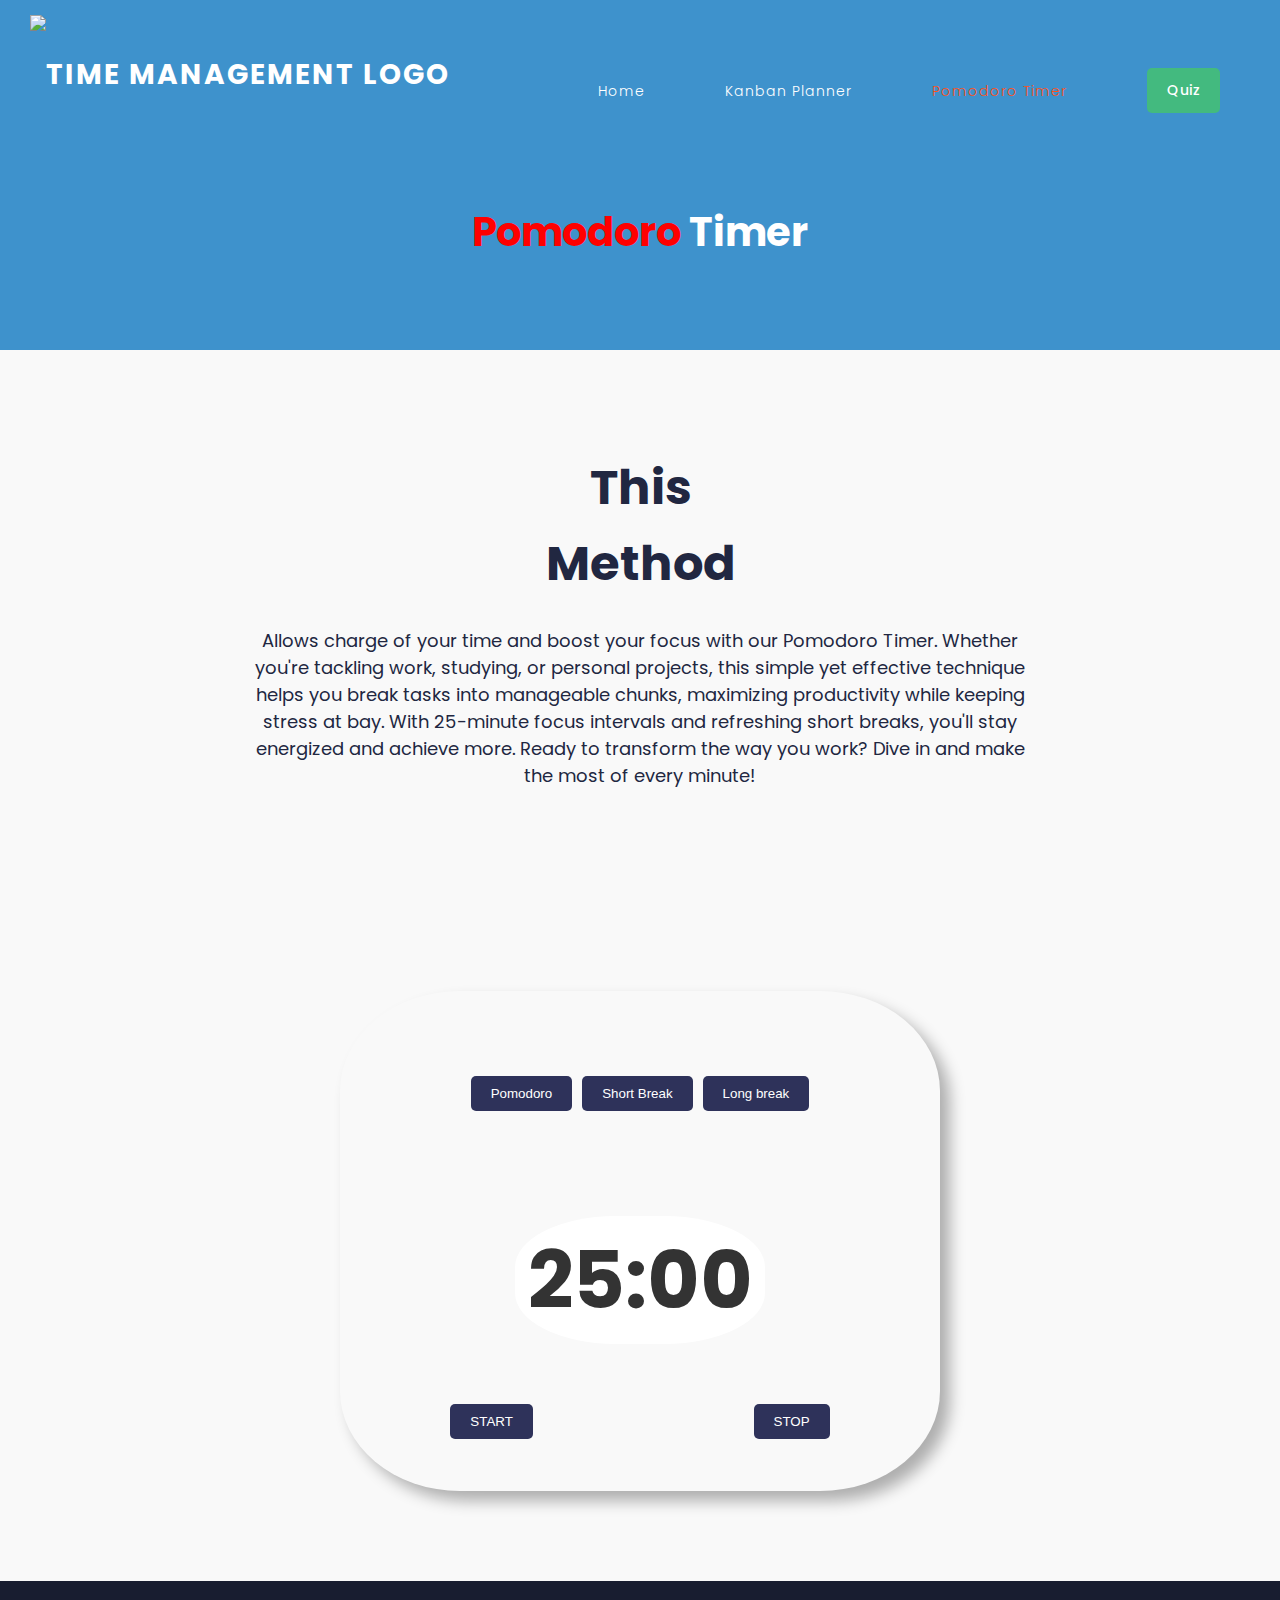
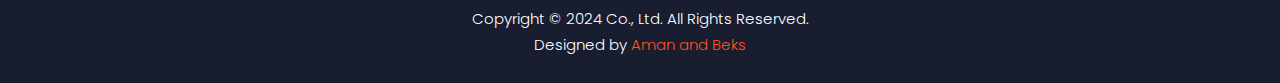
==== pomodoro.html @ 27638647 "final" ====
<!DOCTYPE html>
<html lang="en">

<head>

  <meta charset="utf-8">
  <meta name="viewport" content="width=device-width, initial-scale=1, shrink-to-fit=no">
  <meta name="description" content="">
  <meta name="author" content="">
  <link href="https://fonts.googleapis.com/css2?family=Poppins:wght@100;200;300;400;500;600;700;800;900&display=swap"
    rel="stylesheet">
  <link type="image/png" sizes="100x100" rel="icon"
    href="https://img.icons8.com/external-xnimrodx-blue-xnimrodx/100/external-time-management-time-management-xnimrodx-blue-xnimrodx-3.png">

  <title>Time Management</title>


  <link rel="stylesheet" href="assets/css/ourcss.css">
  <link rel="stylesheet" href="assets/css/fontawesome.css">
  <link rel="stylesheet" href="assets/css/template.css">
  <link rel="stylesheet" href="assets/css/owl.css">
  <link rel="stylesheet" href="assets/css/animate.css">
  <link rel="stylesheet" href="https://unpkg.com/swiper@7/swiper-bundle.min.css">
  <link type="image/png" sizes="100x100" rel="icon"
    href="https://img.icons8.com/external-xnimrodx-blue-xnimrodx/100/external-time-management-time-management-xnimrodx-blue-xnimrodx-3.png">


  <style>
    *,
    *::before,
    *::after {
      margin: 0;
      padding: 0;
      box-sizing: border-box;
    }

    body {
      font-family: 'Poppins', sans-serif;
      line-height: 1.6;
      color: #333;
      background-color: #f9f9f9;
      font-size: 16px;
      margin: 0;
    }

    .header-area {
      background-color: transparent;
      box-shadow: none;
      transition: background- color 0.3s ease, box-shadow 0.3s ease;
      position: absolute;
      width: 100%;
      top: 0;
      left: 0;
      padding: 15px 30px;
      z-index: 1000;
    }

    .header-area.scrolled {
      background-color: #001f3d;
      box-shadow: 0 4px 8px rgba(0, 0, 0, 0.2);

    }

    .header-area.fixed {
      position: fixed;
      top: 0;
      left: 0;
      width: 100%;
      padding: 10px 30px;
      background-color: #001f3d;
      box-shadow: 0 4px 8px rgba(0, 0, 0, 0.2);
    }

    .main-nav {
      display: flex;
      justify-content: space-between;
      align-items: center;
      transition: all 0.3s ease;
    }

    .main-nav .logo img {
      width: 100px;
      transition: width 0.3s ease;
    }

    .header-area.scrolled .main-nav .logo img,
    .header-area.fixed .main-nav .logo img {
      width: 55px;
    }

    .main-nav .nav {
      display: flex;
      align-items: center;
      list-style: none;
      margin-top: 0px !important;
      margin-bottom: 20px !important;
      padding-left: 0;
    }

    .main-nav .nav li {
      margin-right: 30px;
      display: flex;
      align-items: center;
    }

    .main-nav .nav a {

      text-decoration: none;
      color: #fff;
      font-weight: 500;
      transition: color 0.3s ease;
    }

    .main-nav .nav a:hover {
      color: #3e92cc;
    }

    .menu-trigger {
      display: none;
      cursor: pointer;
    }

    .menu-trigger span {
      font-size: 18px;
      color: #fff;
    }

    .nav.active {
      display: block;
      position: absolute;
      top: 60px;
      right: 0;
      width: 100%;
      background-color: #fff;
      border-top: 1px solid #ddd;
      padding: 15px;
      z-index: 1000;
    }

    .nav.active li {
      margin-bottom: 15px;
    }

    @media (max-width: 768px) {
      .main-nav .nav {
        padding-top: 20px;
        display: block;
        flex-direction: column;
      }

      .menu-trigger {
        display: block;
      }

      .main-nav .nav a {
        padding: 10px 0;
        display: block;
        width: 100%;
        height: 100%;
        box-sizing: border-box;
      }

      .logo {
        position: fixed;
        top: 20px;
        left: 20px;
        z-index: 1001;
      }

      .nav.active {
        display: flex;
        position: fixed;
        top: 60px;
        right: 0;
        width: 250px;
        height: 100%;
        background-color: #333;
        z-index: 999;
      }

      .nav.active li {
        margin-bottom: 15px;
      }
    }

    .page-heading {
      background-color: #3e92cc;
      color: #fff;
      text-align: center;
      padding: 200px 0 50px;
    }

    .page-heading .header-text h2 {
      font-size: 40px;
      margin-bottom: 10px;
    }

    .page-heading .div-dec {
      width: 60px;
      height: 5px;
      background-color: #fff;
      margin: 10px auto 0;
    }


    *::-webkit-scrollbar {
      display: none;
    }

    .board {
      width: 100%;
      height: 100vh;
      overflow: scroll;

      background-image: url(https://images.unsplash.com/photo-1519681393784-d120267933ba?ixlib=rb-4.0.3&ixid=MnwxMjA3fDB8MHxwaG90by1wYWdlfHx8fGVufDB8fHx8&auto=format&fit=crop&w=1470&q=80);
      background-position: center;
      background-size: cover;
    }

    /* ---- FORM ---- */
    #todo-form {
      padding: 32px 32px 0;
    }

    #todo-form input {
      padding: 12px;
      margin-right: 12px;
      width: 225px;

      border-radius: 4px;
      border: none;

      box-shadow: 0px 5px 15px rgba(0, 0, 0, 0.25);
      background: white;

      font-size: 14px;
      outline: none;
    }

    #todo-form button {
      padding: 12px 32px;

      border-radius: 4px;
      border: none;

      box-shadow: 0px 5px 15px rgba(0, 0, 0, 0.25);
      background: #ffffff;
      color: black;

      font-weight: bold;
      font-size: 14px;
      cursor: pointer;
    }

    /* ---- BOARD ---- */
    .lanes {
      display: flex;
      align-items: flex-start;
      justify-content: start;
      gap: 16px;

      padding: 24px 32px;

      overflow: scroll;
      height: 100%;
    }

    .heading {
      font-size: 22px;
      font-weight: bold;
      margin-bottom: 8px;
    }

    .swim-lane {
      display: flex;
      flex-direction: column;
      gap: 12px;

      background: #f4f4f4;
      box-shadow: 0px 5px 15px rgba(0, 0, 0, 0.25);

      padding: 12px;
      border-radius: 4px;
      width: 225px;
      min-height: 120px;

      flex-shrink: 0;
    }

    .task {
      background: white;
      color: black;
      box-shadow: 0px 5px 15px rgba(0, 0, 0, 0.15);

      padding: 12px;
      border-radius: 4px;

      font-size: 16px;
      cursor: move;
    }

    .is-dragging {
      scale: 1.05;
      box-shadow: 0px 5px 15px rgba(0, 0, 0, 0.25);
      background: rgb(50, 50, 50);
      color: white;
    }


    .container1 {
      text-align: center;
      width: 100%;
      padding: 10px 0;
    }

    .timer {
      display: inline-block;
      padding: 10px;
      width: 600px;
      box-sizing: border-box;
    }

    h1 {
      font-size: 2em;
      width: 8ch;
      margin: 20px auto;
    }

    .button-container {
      margin-top: 20px;
      display: flex;
      justify-content: center;
    }

    .button {
      background-color: #2e325a;
      color: #fff;
      border: none;
      border-radius: 5px;
      padding: 10px 20px;
      margin: 5px;
      cursor: pointer;
    }

    .button:hover {
      background-color: #f87070;
    }

    .hidden {
      display: block;
    }

    .timer-display {
      font-size: 5em;
      margin-top: 20px;
      font-weight: bold;
    }

    #buttons {
      margin-top: 20px;
    }

    #start,
    #stop {
      background-color: #2e325a;
      color: #fff;
      border: none;
      border-radius: 5px;
      padding: 10px 20px;
      margin: 10px;
      cursor: pointer;
    }

    #stop:hover {
      background-color: tomato;
    }

    #start:hover {
      background-color: #219a52;
    }

    #timer-message {
      color: white;
      background-color: tomato;
      display: none;
      padding: .5em;
      font-size: 1em;
      text-align: center;
      border-radius: 1em;
    }

    .pomodoro{
      background-image: url(https://wallpapers.com/images/hd/1920x1080-aesthetic-glrfk0ntspz3tvxg.jpg);
      padding: 80px 0;
      margin:0 ;
    }

    .timer{
      background-image: url('https://i.pinimg.com/736x/2e/51/65/2e5165cb6bd987a49aae51f76fa85bce.jpg');
      background-position: -70px -25px;
      font-size: 20px;      
      height: 500px;
      padding: 0;
      border-radius: 20%;
      box-shadow: 10px 10px 15px rgba(0, 0, 0, 0.3);  
      margin: 0;
    }
    .button-container{
      margin-top: 80px;
    }

    #pomodoro-timer, #short-timer, #long-timer{
      margin-top: 100px;
      background-color: white;
      width: 250px;
      font-size: 80px;
      border-radius: 40%;
      margin-inline: 175px;

    }

    #buttons{
      margin-top: 50px;
      display: flex;
      justify-content: space-around;
      
    }

    .hero-section {
  background-color:;
  color: #e31212;
  padding: 80px 20px;
  text-align: center;
}

.hero-content {
  max-width: 800px;
  margin: 0 auto;
}



.hero-title {
  font-size: 48px;
  font-weight: bold;
  margin-bottom: 24px;
}

.hero-description {
  font-size: 18px;
  line-height: 1.5;
  margin-bottom: 32px;
}

  </style>
</head>

<body>


  <!-- ***** Header Area Start ***** -->
  <header class="header-area header-sticky">
    <div class="container">
      <div class="row">
        <div class="col-12">
          <nav class="main-nav">

            <a href="index.html" class="logo">
              <img src="assets/images/icons8-time-management-100.png" alt="time management logo">

            </a>
          
            <ul class="nav">
              <li><a href="index.html">Home</a></li>
              <li><a href="kanban.html">Kanban Planner</a></li>
              <li><a href="pomodoro.html" class="active">Pomodoro Timer</a></li>
              <li><a href="quiz.html">Quiz</a></li>
            </ul>
            <a class='menu-trigger'>
              <span>Menu</span>
            </a>
            
          </nav>
        </div>
      </div>
    </div>
  </header>

  <div class="page-heading">
    <div class="container">
      <div class="row">
        <div class="col-lg-12">
          <div class="header-text">
            <h2><span style="color: red">Pomodoro</span> Timer</h2>
            <br>
            <p style="font-size: 300px; color: white"><i class="fa-regular fa-clock"></i></p>
          </div>
        </div>
      </div>
    </div>
  </div>
  
    <div class="hero-section">
    <div class="hero-content">
      <div class="logo-container">  
      </div>
      <h1 class="hero-title">This Method</h1>
      <p class="hero-description">Allows charge of your time and boost your focus with our Pomodoro Timer. Whether you're tackling work, studying, or personal projects, this simple yet effective technique helps you break tasks into manageable chunks, maximizing productivity while keeping stress at bay.

        With 25-minute focus intervals and refreshing short breaks, you'll stay energized and achieve more. Ready to transform the way you work? Dive in and make the most of every minute!</p>
    </div>
  </div>


  <section class="pomodoro">
    <div id="timer-message">Please select a timer before starting.</div>

    <div class="container1" >
      <div class="timer">
        <div class="button-container">
          <button class="button" id="pomodoro-session">Pomodoro</button>
          <button class="button" id="short-break">Short Break</button>
          <button class="button" id="long-break">Long break</button>
        </div>
        

        <div id="pomodoro-timer" class="timer-display" data-duration="25.00">
          25:00
        </div>

        <div id="short-timer" class="timer-display" data-duration="5.00">
          5:00
        </div>

        <div id="long-timer" class="timer-display" data-duration="10.00">
          10:00
        </div>

        <div id="buttons">
          <button id="start">START</button>
          <button id="stop">STOP</button>
        </div>
      </div>
    </div>
  </section>

  <footer>
    <div class="container">
      <div class="row">
        <div class="col-lg-12">
          <p>Copyright © 2024 Co., Ltd. All Rights Reserved.

            <br>Designed by <a title="CSS Templates" rel="sponsored" href=""
              target="_blank">Aman and Beks</a>
          </p>
        </div>
      </div>
    </div>
  </footer>

  <script src="vendor/jquery/jquery.min.js"></script>

  <script src="test/js/isotope.min.js"></script>
  <script src="test/js/owl-carousel.js"></script>

  <script src="test/js/tabs.js"></script>
  <script src="test/js/swiper.js"></script>
  <script src="test/js/custom.js"></script>
  <script>

    window.onscroll = function () {
      const navbar = document.querySelector('.header-area');
      const logo = document.querySelector('.main-nav .logo img');

      if (window.scrollY > 50) {  
        navbar.classList.add('scrolled');

      } else {
        navbar.classList.remove('scrolled');
      }
    };

    var interleaveOffset = 0.5;

    var swiperOptions = {
      loop: true,
      speed: 1000,
      grabCursor: true,
      watchSlidesProgress: true,
      mousewheelControl: true,
      keyboardControl: true,
      navigation: {
        nextEl: ".swiper-button-next",
        prevEl: ".swiper-button-prev"
      },
      on: {
        progress: function () {
          var swiper = this;
          for (var i = 0; i < swiper.slides.length; i++) {
            var slideProgress = swiper.slides[i].progress;
            var innerOffset = swiper.width * interleaveOffset;
            var innerTranslate = slideProgress * innerOffset;
            swiper.slides[i].querySelector(".slide-inner").style.transform =
              "translate3d(" + innerTranslate + "px, 0, 0)";
          }
        },
        touchStart: function () {
          var swiper = this;
          for (var i = 0; i < swiper.slides.length; i++) {
            swiper.slides[i].style.transition = "";
          }
        },
        setTransition: function (speed) {
          var swiper = this;
          for (var i = 0; i < swiper.slides.length; i++) {
            swiper.slides[i].style.transition = speed + "ms";
            swiper.slides[i].querySelector(".slide-inner").style.transition =
              speed + "ms";
          }
        }
      }
    };

    var swiper = new Swiper(".swiper-container", swiperOptions);


    let pomodoro = document.getElementById("pomodoro-timer");
    let short = document.getElementById("short-timer");
    let long = document.getElementById("long-timer");
    let currentTimer = null;

    function showDefaultTimer() {
      pomodoro.style.display = "block";
      short.style.display = "none";
      long.style.display = "none";
    }

    showDefaultTimer();

    function hideAll() {
      let timers = document.querySelectorAll(".timer-display");
      timers.forEach((timer) => (timer.style.display = "none"));
    }

    document
      .getElementById("pomodoro-session")
      .addEventListener("click", function () {
        hideAll();

        pomodoro.style.display = "block";
        currentTimer = pomodoro;
      });
    document
      .getElementById("short-break")
      .addEventListener("click", function () {
        hideAll();

        short.style.display = "block";
        currentTimer = short;
      });
    document
      .getElementById("long-break")
      .addEventListener("click", function () {
        hideAll();

        long.style.display = "block";
        currentTimer = long;
      });

    let myInterval = null;


    function startTimer(timerdisplay) {
      if (myInterval) {
        clearInterval(myInterval);
      }

      timerDuration = timerdisplay
        .getAttribute("data-duration")
        .split(":")[0];
      console.log(timerDuration);

      let durationinmiliseconds = timerDuration * 60 * 1000;
      let endTimestamp = Date.now() + durationinmiliseconds;

      myInterval = setInterval(function () {
        const timeRemaining = new Date(endTimestamp - Date.now());

        if (timeRemaining <= 0) {
          clearInterval(myInterval);
          timerdisplay.textContent = "00:00";
          const alarm = new Audio(
            "https://www.freespecialeffects.co.uk/soundfx/scifi/electronic.wav"
          );
          alarm.play();
        } else {
          const minutes = Math.floor(timeRemaining / 60000);
          const seconds = ((timeRemaining % 60000) / 1000).toFixed(0);
          const formattedTime = `${minutes}:${seconds
            .toString()
            .padStart(2, "0")}`;
          console.log(formattedTime);
          timerdisplay.textContent = formattedTime;
        }
      }, 1000);
    }

    document.getElementById("start").addEventListener("click", function () {
      if (currentTimer) {
        startTimer(currentTimer);
        document.getElementById("timer-message").style.display = "none";
      } else {
        document.getElementById("timer-message").style.display = "block";
      }
    });

    document.getElementById("stop").addEventListener("click", function () {
      if (currentTimer) {
        clearInterval(myInterval);
      }
    });
  </script>

</body>

</html>
---- assets/css/template.css ----
@import url("https://fonts.googleapis.com/css?family=Open+Sans:100,200,300,400,500,600,700,800,900");

html, body, div, span, applet, object, iframe, h1, h2, h3, h4, h5, h6, p, blockquote, div
pre, a, abbr, acronym, address, big, cite, code, del, dfn, em, font, img, ins, kbd, q,
s, samp, small, strike, strong, sub, sup, tt, var, b, u, i, center, dl, dt, dd, ol, ul, li,
figure, header, nav, section, article, aside, footer, figcaption {
  margin: 0;
  padding: 0;
  border: 0;
  outline: 0;
}

.clearfix:after {
  content: ".";
  display: block;
  clear: both;
  visibility: hidden;
  line-height: 0;
  height: 0;
}

.clearfix {
  display: inline-block;
}

html[xmlns] .clearfix {
  display: block;
}

* html .clearfix {
  height: 1%;
}

ul, li {
  padding: 0;
  margin: 0;
  list-style: none;
}

header, nav, section, article, aside, footer, hgroup {
  display: block;
}

* {
  box-sizing: border-box;
}

html, body {
  font-family: 'Poppins', sans-serif;
  font-weight: 400;
  background-color: #fff;
  font-size: 16px;
  -ms-text-size-adjust: 100%;
  -webkit-font-smoothing: antialiased;
  -moz-osx-font-smoothing: grayscale;
}

a {
  text-decoration: none !important;
}

h1, h2, h3, h4, h5, h6 {
  margin-top: 0px;
  margin-bottom: 0px;
  color: #212741;
}

ul {
  margin-bottom: 0px;
}

p {
  font-size: 15px;
  line-height: 26px;
  color: #212741;
}

img {
  width: 100%;
  overflow: hidden;
}

html,
body {
  background: #fff;
  font-family: 'Poppins', sans-serif;
}

::selection {
  background: #ff511a;
  color: #fff;
}

::-moz-selection {
  background: #ff511a;
  color: #fff;
}

@media (max-width: 991px) {
  html, body {
    overflow-x: hidden;
  }
  .mobile-top-fix {
    margin-top: 30px;
    margin-bottom: 0px;
  }
  .mobile-bottom-fix {
    margin-bottom: 30px;
  }
  .mobile-bottom-fix-big {
    margin-bottom: 60px;
  }
}

.green-button a {
  font-size: 14px;
  color: #fff;
  background-color: #43ba7f;
  padding: 12px 30px;
  display: inline-block;
  border-radius: 5px;
  font-weight: 500;
  text-transform: capitalize;
  letter-spacing: 0.5px;
  transition: all .3s;
}

.green-button a:hover {
  opacity: 0.9;
}

.orange-button a {
  font-size: 14px;
  color: #fff;
  background-color: #ff511a;
  padding: 12px 30px;
  display: inline-block;
  border-radius: 5px;
  font-weight: 500;
  text-transform: capitalize;
  letter-spacing: 0.5px;
  transition: all .3s;
}

.orange-button a:hover {
  opacity: 0.9;
}

section {
  margin-top: 120px;
}

.section-heading {
  position: relative;
  z-index: 2;
  margin-top: 0px;
  text-align: center;
  margin-bottom: 70px;
}

.section-heading h6 {
  font-size: 16px;
  text-transform: uppercase;
  color: #ff511a;
  font-weight: 700;
}

.section-heading h4 {
  margin-top: 10px;
  line-height: 40px;
  font-size: 36px;
  font-weight: 700;
  text-transform: capitalize;
  color: #212741;
}

.section-heading p {
  margin-top: 30px;
}


.background-header {
  background-color: #212741;
  height: 80px!important;
  position: fixed!important;
  top: 0!important;
  left: 0;
  right: 0;
  box-shadow: 0px 0px 10px rgba(0,0,0,0.15)!important;
}

.header-area {
  background-image: url(../images/header-bg.png);
  background-size: contain;
  background-repeat: no-repeat;
  background-position: center;
  position: absolute;
  height: 110px;
  top: 0;
  left: 0;
  right: 0;
  z-index: 100;
  -webkit-transition: all .5s ease 0s;
  -moz-transition: all .5s ease 0s;
  -o-transition: all .5s ease 0s;
  transition: all .5s ease 0s;
}

.header-area .main-nav {
  min-height: 80px;
  background: transparent;
}

.header-area .main-nav .logo {
  line-height: 120px;
  color: #fff;
  font-size: 28px;
  font-weight: 700;
  text-transform: uppercase;
  letter-spacing: 2px;
  float: left;
  -webkit-transition: all 0.3s ease 0s;
  -moz-transition: all 0.3s ease 0s;
  -o-transition: all 0.3s ease 0s;
  transition: all 0.3s ease 0s;
}

.background-header .main-nav .logo {
  line-height: 70px;
  width: 70px;
}

.background-header .nav {
  margin-top: 18px !important;
}

.header-area .main-nav .nav {
  float: right;
  margin-top: 40px;
  margin-right: 0px;
  background-color: transparent;
  -webkit-transition: all 0.3s ease 0s;
  -moz-transition: all 0.3s ease 0s;
  -o-transition: all 0.3s ease 0s;
  transition: all 0.3s ease 0s;
  position: relative;
  z-index: 999;
}

.header-area .main-nav .nav li {
  padding-left: 25px;
  padding-right: 25px;
}

.header-area .main-nav .nav li:last-child {
  padding-right: 0px;
}

.header-area .main-nav .nav li a {
  display: block;
  font-weight: 300;
  font-size: 14px;
  text-transform: capitalize;
  color: #fff;
  -webkit-transition: all 0.3s ease 0s;
  -moz-transition: all 0.3s ease 0s;
  -o-transition: all 0.3s ease 0s;
  transition: all 0.3s ease 0s;
  height: 40px;
  line-height: 40px;
  border: transparent;
  letter-spacing: 1px;
}

.header-area .main-nav .nav li:last-child a {
  font-size: 14px;
  color: #fff;
  background-color: #43ba7f;
  padding: 10px 20px !important;
  display: inline-block;
  border-radius: 5px;
  font-weight: 500;
  text-transform: capitalize;
  height: auto;
  line-height: 25px;
  letter-spacing: 0.5px;
  transition: all .3s;
}

.header-area .main-nav .nav li:last-child a:hover {
  color: #fff;
}

.header-area .main-nav .nav li.has-sub ul.sub-menu li:last-child a,
.background-header .main-nav .nav li.has-sub ul.sub-menu li:last-child a {
  margin-left: 0px;
  padding-left: 0px;
  padding-right: 0px;
  border-radius: 0px;
  padding-top: 0px !important;
  height: 40px;
}


.header-area .main-nav .nav li.has-sub ul.sub-menu li:last-child a:hover,
.background-header .main-nav .nav li.has-sub ul.sub-menu li:last-child a:hover {
  padding-left: 25px !important;
}

.header-area .main-nav .nav li:hover a,
.header-area .main-nav .nav li a.active {
  color: #ff511a;
}

.background-header .main-nav .nav li:hover a,
.background-header .main-nav .nav li a.active {
  color: #ff511a;
  opacity: 1;
}

.header-area .main-nav .nav li.has-sub {
  position: relative;
  padding-right: 15px;
}

.header-area .main-nav .nav li.has-sub:after {
  font-family: FontAwesome;
  content: "\f107";
  font-size: 12px;
  color: #fff;
  position: absolute;
  right: 2px;
  top: 12px;
}

.header-area .main-nav .nav li.has-sub ul.sub-menu {
  position: absolute;
  width: 140px;
  background-color: #fff;
  box-shadow: 0 2px 28px 0 rgba(0, 0, 0, 0.06);
  overflow: hidden;
  top: 40px;
  border-radius: 5px;
  opacity: 0;
  transition: all .3s;
  transform: translateY(+2em);
  visibility: hidden;
  z-index: -1;
}

.header-area .main-nav .nav li.has-sub ul.sub-menu li {
  margin-left: 0px;
  padding-left: 0px;
  padding-right: 0px;
}

.header-area .main-nav .nav li.has-sub ul.sub-menu li a {
  opacity: 1;
  display: block;
  background: #f7f7f7;
  color: #2a2a2a!important;
  padding-left: 20px;
  height: 40px;
  line-height: 40px;
  -webkit-transition: all 0.3s ease 0s;
  -moz-transition: all 0.3s ease 0s;
  -o-transition: all 0.3s ease 0s;
  transition: all 0.3s ease 0s;
  position: relative;
  font-size: 12px;
  font-weight: 400;
  border-bottom: 1px solid #eee;
}

.header-area .main-nav .nav li.has-sub ul li a:hover {
  background: #fff;
  color: #ff511a!important;
  padding-left: 25px;
}

.header-area .main-nav .nav li.has-sub ul li a:hover:before {
  width: 3px;
}

.header-area .main-nav .nav li.has-sub:hover ul.sub-menu {
  visibility: visible;
  opacity: 1;
  z-index: 1;
  transform: translateY(0%);
  transition-delay: 0s, 0s, 0.3s;
}

.header-area .main-nav .menu-trigger {
  cursor: pointer;
  display: block;
  position: absolute;
  top: 33px;
  width: 32px;
  height: 40px;
  text-indent: -9999em;
  z-index: 99;
  right: 40px;
  display: none;
}

.background-header .main-nav .menu-trigger {
  top: 23px;
}

.header-area .main-nav .menu-trigger span,
.header-area .main-nav .menu-trigger span:before,
.header-area .main-nav .menu-trigger span:after {
  -moz-transition: all 0.4s;
  -o-transition: all 0.4s;
  -webkit-transition: all 0.4s;
  transition: all 0.4s;
  background-color: #fff;
  display: block;
  position: absolute;
  width: 30px;
  height: 2px;
  left: 0;
}

.background-header .main-nav .menu-trigger span,
.background-header .main-nav .menu-trigger span:before,
.background-header .main-nav .menu-trigger span:after {
  background-color: #fff;
}

.header-area .main-nav .menu-trigger span:before,
.header-area .main-nav .menu-trigger span:after {
  -moz-transition: all 0.4s;
  -o-transition: all 0.4s;
  -webkit-transition: all 0.4s;
  transition: all 0.4s;
  background-color: #fff;
  display: block;
  position: absolute;
  width: 30px;
  height: 2px;
  left: 0;
  width: 75%;
}

.background-header .main-nav .menu-trigger span:before,
.background-header .main-nav .menu-trigger span:after {
  background-color: #fff;
}

.header-area .main-nav .menu-trigger span:before,
.header-area .main-nav .menu-trigger span:after {
  content: "";
}

.header-area .main-nav .menu-trigger span {
  top: 16px;
}

.header-area .main-nav .menu-trigger span:before {
  -moz-transform-origin: 33% 100%;
  -ms-transform-origin: 33% 100%;
  -webkit-transform-origin: 33% 100%;
  transform-origin: 33% 100%;
  top: -10px;
  z-index: 10;
}

.header-area .main-nav .menu-trigger span:after {
  -moz-transform-origin: 33% 0;
  -ms-transform-origin: 33% 0;
  -webkit-transform-origin: 33% 0;
  transform-origin: 33% 0;
  top: 10px;
}

.header-area .main-nav .menu-trigger.active span,
.header-area .main-nav .menu-trigger.active span:before,
.header-area .main-nav .menu-trigger.active span:after {
  background-color: transparent;
  width: 100%;
}

.header-area .main-nav .menu-trigger.active span:before {
  -moz-transform: translateY(6px) translateX(1px) rotate(45deg);
  -ms-transform: translateY(6px) translateX(1px) rotate(45deg);
  -webkit-transform: translateY(6px) translateX(1px) rotate(45deg);
  transform: translateY(6px) translateX(1px) rotate(45deg);
  background-color: #fff;
}

.background-header .main-nav .menu-trigger.active span:before {
  background-color: #fff;
}

.header-area .main-nav .menu-trigger.active span:after {
  -moz-transform: translateY(-6px) translateX(1px) rotate(-45deg);
  -ms-transform: translateY(-6px) translateX(1px) rotate(-45deg);
  -webkit-transform: translateY(-6px) translateX(1px) rotate(-45deg);
  transform: translateY(-6px) translateX(1px) rotate(-45deg);
  background-color: #fff;
}

.background-header .main-nav .menu-trigger.active span:after {
  background-color: #fff;
}

.header-area.header-sticky {
  min-height: 80px;
}

.header-area .nav {
  margin-top: 30px;
}

.header-area.header-sticky .nav li a.active {
  color: #ff511a;
}

@media (max-width: 1200px) {
  .header-area .main-nav .nav li {
    padding-left: 10px;
    padding-right: 10px;
  }
  .header-area .main-nav:before {
    display: none;
  }
}

@media (max-width: 767px) {
  .header-area .main-nav .logo {
    color: #1e1e1e;
  }
  .header-area.header-sticky .nav li a:hover,
  .header-area.header-sticky .nav li a.active {
    color: #ff511a!important;
    opacity: 1;
  }
  .header-area.header-sticky .nav li.search-icon a {
    width: 100%;
  }
  .header-area {
    background-color: #f7f7f7;
    padding: 0px 15px;
    height: 100px;
    box-shadow: none;
    text-align: center;
  }
  .header-area .container {
    padding: 0px;
  }
  .header-area .logo {
    margin-left: 0px;
    line-height: 80px;
  }
  .header-area .menu-trigger {
    display: block !important;
  }
  .header-area .main-nav {
    overflow: hidden;
  }
  .header-area .main-nav .nav {
    float: none;
    width: 100%;
    display: none;
    -webkit-transition: all 0s ease 0s;
    -moz-transition: all 0s ease 0s;
    -o-transition: all 0s ease 0s;
    transition: all 0s ease 0s;
    margin-left: 0px;
  }
  .header-area .main-nav .nav li:first-child {
    border-top: 1px solid #eee;
  }
  .header-area.header-sticky .nav {
    margin-top: 100px !important;
  }
  .background-header.header-sticky .nav {
    margin-top: 80px !important;
  }
  .header-area .main-nav .nav li {
    width: 100%;
    background: #fff;
    border-bottom: 1px solid #eee;
    padding-left: 0px !important;
    padding-right: 0px !important;
  }
  .header-area .main-nav .nav li a {
    height: 50px !important;
    line-height: 50px !important;
    padding: 0px !important;
    border: none !important;
    background: #f7f7f7 !important;
    color: #191a20 !important;
  }
  .header-area .main-nav .nav li a:hover {
    background: #eee !important;
    color: #ff511a!important;
  }
  .header-area .main-nav .nav li.has-sub ul.sub-menu {
    position: relative;
    visibility: inherit;
    opacity: 1;
    z-index: 1;
    transform: translateY(0%);
    top: 0px;
    width: 100%;
    box-shadow: none;
    height: 0px;
    transition: all 0s;
  }
  .header-area .main-nav .nav li.submenu ul li a {
    font-size: 12px;
    font-weight: 400;
  }
  .header-area .main-nav .nav li.submenu ul li a:hover:before {
    width: 0px;
  }
  .header-area .main-nav .nav li.has-sub ul.sub-menu {
    height: auto;
  }
  .header-area .main-nav .nav li.has-sub:after {
    color: #3B566E;
    right: 30px;
    font-size: 14px;
    top: 15px;
  }
  .header-area .main-nav .nav li.submenu:hover ul, .header-area .main-nav .nav li.submenu:focus ul {
    height: 0px;
  }
}

@media (min-width: 767px) {
  .header-area .main-nav .nav {
    display: flex !important;
  }
}




.swiper-container {
  height: calc(100vh - 0px);
  margin: 0px;
  background-color: #212741;
}

.swiper-slide {
  overflow: hidden;
}

.slide-inner {
  position: absolute;
  width: 100%;
  height: 100%;
  left: 0;
  top: 0;
  background-size: cover;
  background-position: center;
}

.swiper-slide-active h2 {
  animation: fadeInLeft .8s;
  -webkit-animation-delay: 1s;
  animation-delay: .3s;
  opacity: 1;
}

.swiper-slide-active p {
  animation: fadeInRight .8s;
  -webkit-animation-delay: 1s;
  animation-delay: .3s;
  opacity: 1;
}

.swiper-slide-active .div-dec {
  animation: fadeIn .8s;
  -webkit-animation-delay: 1s;
  animation-delay: .3s;
  opacity: 1;
}

.swiper-slide-active .buttons .green-button,
.swiper-slide-active .buttons .orange-button {
  animation: fadeInUp .8s;
  -webkit-animation-delay: 1s;
  animation-delay: .3s;
  opacity: 1;
}

.slide-inner .header-text {
  position: absolute;
  width: 50%;
  top: 50%;
  transform: translateY(-50%);
}

.slide-inner .header-text h2 {
  position: relative;
  z-index: 2;
  font-size: 56px;
  color: #fff;
  font-weight: 700;
  opacity: 1;
  visibility: visible;
  line-height: 70px;
  margin-bottom: 40px;
}

.slide-inner .header-text .div-dec {
  width: 80px;
  height: 6px;
  border-radius: 3px;
  background-color: #fff;
  margin-bottom: 40px;
  opacity: 1;
  visibility: visible;
}

.slide-inner .header-text p {
  color: #fff;
  margin-right: 60px;
  margin-bottom: 50px;
  opacity: 1;
  visibility: visible;
}

.slide-inner .header-text h2 em {
  font-style: normal;
  color: #ff511a;
}

.slide-inner .header-text .buttons {
  display: inline;
  opacity: 1;
  visibility: visible;
}

.slide-inner .header-text .buttons .green-button {
  display: inline;
  float: left;
  margin-right: 20px;
}

.swiper-button-next, .swiper-button-prev {
  color: #fff !important;
}



section.services {
  margin-top: 90px;
}

.services .service-item {
  border-radius: 5px;
  padding: 40px;
  box-shadow: 0px 0px 15px rgba(0, 0, 0, 0.1);
  margin-top: 30px;
}

.services .service-item:hover i {
  margin-top: 15px;
}

.services .service-item h4 {
  font-size: 22px;
  font-weight: 600;
  margin-bottom: 20px;
}

.services .service-item i {
  transition: all .5s;
  float: left;
  font-size: 64px;
  color: #43ba7f;
  margin-bottom: 30px;
  margin-right: 30px;
}




section.simple-cta {
  background-image: url(../images/cta-bg.jpg);
  background-repeat: no-repeat;
  background-position: center center;
  background-size: cover;
  width: 100%;
  padding: 80px 0px;
}

section.simple-cta .left-image {
  margin-right: 45px;
}

section.simple-cta h4 {
  font-size: 36px;
  font-weight: 700;
  color: #fff;
  line-height: 50px;
}

section.simple-cta h4 em {
  font-style: normal;
  color: #43ba7f;
}

section.simple-cta h4 strong {
  color: #ff511a;
  font-weight: 700;
}

section.simple-cta p {
  color: #fff;
  margin-top: 30px;
  margin-bottom: 40px;
}

section.simple-cta .buttons {
  display: flex;
  justify-content: end;
}

section.simple-cta .buttons .orange-button {
  margin-left: 20px;
}

section.simple-cta .buttons .orange-button,
section.simple-cta .buttons .green-button {
  margin-top: 25px;
}



section.about-us {
  margin-top: 90px;
}

section.about-us .section-heading {
  padding-top: 30px;
}

section.about-us .naccs {
  position: relative;
}

section.about-us .naccs .menu div {
  padding: 15px 30px;
  display: inline-block;
  text-align: center;
  border-radius: 5px !important;
  margin-right: 30px;
  font-size: 18px;
  color: #212741;
  background-color: #fff;
  cursor: pointer;
  vertical-align: middle;
  font-weight: 600;
  transition: 1s all cubic-bezier(0.075, 0.82, 0.165, 1);
  box-shadow: 0px 0px 15px rgba(0, 0, 0, 0.1);
}

section.about-us .naccs .menu div.active {
  color: #ff511a;
}

section.about-us ul.nacc {
  margin-top: 50px !important;
  position: relative;
  min-height: 100%;
  list-style: none;
  margin: 0;
  padding: 0;
}

section.about-us ul.nacc li {
  background-color: #fff;
  overflow: hidden;
  opacity: 0;
  transform: translateX(50px);
  position: absolute;
  list-style: none;
  transition: 1s all cubic-bezier(0.075, 0.82, 0.165, 1);
}

section.about-us ul.nacc li .main-list,
section.about-us ul.nacc li .list-item {
  border-bottom: 1px solid #eee;
  margin-bottom: 25px;
  padding-bottom: 25px;
}

section.about-us ul.nacc li .last-item {
  margin-bottom: 0px;
}

section.about-us ul.nacc li span.title {
  font-size: 15px;
  color: #212741;
  font-weight: 600;
  display: inline-block;
  width: 24%;
}

section.about-us ul.nacc li span.item-title {
  color: #43ba7f !important;
  font-weight: 600 !important;
}

section.about-us ul.nacc li span.item {
  font-size: 15px;
  color: #212741;
  font-weight: 400;
  display: inline-block;
  width: 24%;
}

section.about-us ul.nacc li.active {
  position: relative;
  transition-delay: 0.3s;
  z-index: 2;
  opacity: 1;
  transform: translateX(0px);
}

section.about-us .right-content {
  margin-left: 60px;
}

section.about-us .right-content h4 {
  font-size: 22px;
  font-weight: 700;
  line-height: 40px;
  margin-bottom: 40px;
}

section.about-us .right-content p {
  margin-bottom: 50px;
}



section.testimonials {
  margin-top: 90px;
  margin-bottom: 90px;
}

section.testimonials .section-heading {
  padding-top: 30px;
}

.testimonials .item {
  border-radius: 15px;
  padding: 50px 320px 50px 50px;
  background-color: #fff;
  position: relative;
  overflow: hidden;
  margin: 15px;
  box-shadow: 0px 0px 15px rgba(0, 0, 0, 0.1);
  padding-top: 35px;
}

.testimonials .item i {
  width: 70px;
  height: 70px;
  background-color: #43ba7f;
  display: inline-block;
  text-align: center;
  line-height: 70px;
  color: #fff;
  font-size: 44px;
  border-radius: 5px;
  margin-bottom: 30px;
}

.testimonials .item p {
  font-size: 16px;
  font-style: italic;
}

.testimonials .item h4 {
  margin-top: 30px;
  font-size: 22px;
  font-weight: 600;
  position: relative;
}

.testimonials .item span {
  margin-top: 5px;
  display: block;
  font-size: 15px;
  font-weight: 600;
  color: #43ba7f;
}

.testimonials .item img {
  position: absolute;
  right: 0;
  top: 50%;
  transform: translateY(-50%);
  max-width: 300px;
  border-radius: 5px;
}

.testimonials .owl-dots {
  text-align: center;
  margin-top: 30px;
}

.testimonials .owl-dots .owl-dot {
  width: 10px;
  height: 10px;
  background-color: #ffa88c;
  border-radius: 50%;
  margin: 0px 4px;
}

.testimonials .owl-dots .active {
  background-color: #ff511a;
}



section.partners {
  background-color: #212741;
  padding: 80px 0px;
}

section.partners .item {
  margin: 0px 15px;
  cursor: pointer;
  transition: all .3s;
}

section.partners .item:hover {
  opacity: 0.75;
}



footer {
  background-color: #181d30;
  text-align: center;
  padding: 25px 0px;
}

footer p {
  color: #fff;
  font-weight: 300;
}

footer p a {
  color: #ff511a;
}




.page-heading {
  background-image: url(../images/heading-bg.jpg);
  background-position: center center;
  background-repeat: no-repeat;
  background-size: cover;
  padding: 215px 0px 120px 0px;
  text-align: center;
}

.page-heading h2 {
  font-size: 56px;
  color: #fff;
  font-weight: 700;
}

.page-heading .div-dec {
  width: 80px;
  height: 6px;
  border-radius: 3px;
  background-color: #fff;
  margin: 20px auto 0 auto;
}



section.top-section .left-image img {
  border-radius: 10px;
}

section.top-section .accordions {
  border-radius: 5px;
  padding: 50px 40px;
  background-color: #fff;
  margin-left: 30px;
  box-shadow: 0px 0px 15px rgba(0, 0, 0, 0.1);
}
.accordions .accordion {
  border-bottom: 1px solid #eee;
}
.accordions .last-accordion {
  border-bottom: none;
}
.accordion-head {
  padding: 35px 0px !important;  
  font-size: 22px;
  font-weight: 600;
  color: #212741;
  cursor: pointer;
  transition: color 200ms ease-in-out;
  
}
@media screen and (min-width: 768px) {
  .accordion-head {
    padding: 1rem;
    font-size: 1.2rem;
  }
}
.accordion-head .icon {
  float: right;
  transition: transform 200ms ease-in-out;
}
.accordion-head.is-open {
  color: #43ba7f;
  border-bottom: none;
}
.accordion-head.is-open .icon {
  transform: rotate(45deg);
}
.accordion-body {
  padding: 0px;
  overflow: hidden;
  height: 0;
  transition: height 300ms ease-in-out;
  border-bottom: 1px solid #fff;
}
.accordion-body > .content p {
  padding: 0px 0px 30px 0px;
  padding-top: 0;
}

section.what-we-do {
  margin-bottom: -30px;
}

.what-we-do .left-content {
  margin-right: 60px;
}

.what-we-do .left-content h4 {
  font-size: 22px;
  font-weight: 700;
  line-height: 40px;
  margin-bottom: 40px;
}

.what-we-do .left-content p {
  margin-bottom: 40px;
}

.what-we-do .right-items .item {
  border-radius: 5px;
  padding: 40px 30px;
  box-shadow: 0px 0px 15px rgba(0, 0, 0, 0.1);
  margin-bottom: 30px;
  position: relative;
}

.what-we-do .right-items .item em {
  position: absolute;
  font-style: normal;
  font-size: 44px;
  color: #43ba7f;
  font-weight: 600;
  right: 15px;
  top: 5px;
  transition: all .3s;
}

.what-we-do .right-items .item h4 {
  font-size: 22px;
  font-weight: 600;
  margin-bottom: 22px;
}

.what-we-do .right-items .item:hover em {
  top: 10px;
}




.main-services .service-item {
  margin-bottom: 60px;
  padding-bottom: 60px;
  border-bottom: 1px solid #ecf8f2;
}

.main-services .last-service {
  border-bottom: none;
  margin-bottom: 0px;
  padding-bottom: 0px;
}

.main-services  .left-image {
  margin-right: 15px;
}

.main-services  .left-image img {
  border-radius: 5px;
}

.main-services  .right-image {
  margin-left: 15px;
}

.main-services  .right-image img {
  border-radius: 5px;
}

.main-services .right-text-content {
  margin-left: 15px;
}

.main-services .left-text-content {
  margin-right: 15px;
}

.main-services .right-text-content i,
.main-services .left-text-content i {
  font-size: 64px;
  color: #43ba7f;
  background-color: #ecf8f2;
  width: 120px;
  height: 120px;
  text-align: center;
  display: inline-block;
  line-height: 120px;
  border-radius: 5px;
}

.main-services .right-text-content h4,
.main-services .left-text-content h4 {
  font-size: 36px;
  font-weight: 700;
  color: #212741;
  margin-top: 40px;
  margin-bottom: 30px;
}

section.service-details .naccs {
  position: relative;
}

section.service-details .naccs .menu {
  text-align: center;
}

section.service-details .naccs .menu div {
  padding: 15px 30px;
  display: inline-block;
  text-align: center;
  border-radius: 5px !important;
  margin-right: 30px;
  font-size: 18px;
  color: #212741;
  background-color: #fff;
  cursor: pointer;
  vertical-align: middle;
  font-weight: 600;
  transition: 1s all cubic-bezier(0.075, 0.82, 0.165, 1);
  box-shadow: 0px 0px 15px rgba(0, 0, 0, 0.1);
}

section.service-details .naccs .menu div.active {
  color: #ff511a;
}

section.service-details ul.nacc {
  margin-top: 50px !important;
  position: relative;
  min-height: 100%;
  list-style: none;
  margin: 0;
  padding: 0;
}

section.service-details ul.nacc li {
  background-color: #fff;
  overflow: hidden;
  opacity: 0;
  transform: translateX(50px);
  position: absolute;
  list-style: none;
  border-radius: 10px;
  box-shadow: 0px 0px 15px rgba(0, 0, 0, 0.1);
  transition: 1s all cubic-bezier(0.075, 0.82, 0.165, 1);
}

section.service-details ul.nacc li .left-image {
  position: absolute;
  margin-right: 50px;
  top: 50%;
  transform: translateY(-50%);
}

section.service-details ul.nacc li .left-image img {
  border-top-left-radius: 15px;
  border-bottom-left-radius: 15px;
}

section.service-details ul.nacc li .right-content {
  padding: 50px 50px 50px 0px;
  margin-left: 470px;
}

section.service-details ul.nacc li .right-content h4 {
  font-size: 24px;
  color: #212741;
  margin-bottom: 25px;
  font-weight: 700;
  line-height: 40px;
  margin-right: 120px;
}

section.service-details ul.nacc li .right-content ul {
  margin-top: 20px;
  margin-bottom: 20px;
}

section.service-details ul.nacc li .right-content span {
  display: block;
  font-size: 15px;
  font-weight: 500;
  color: #212741;
  font-style: italic;
  margin-bottom: 12px;
}

section.service-details ul.nacc li .right-content .last-span {
  margin-bottom: 0px;
}

section.service-details ul.nacc li .right-content p {
  margin-bottom: 30px;
}

section.service-details ul.nacc li.active {
  position: relative;
  transition-delay: 0.3s;
  z-index: 2;
  opacity: 1;
  transform: translateX(0px);
}




section.map .info-item {
  text-align: center;
  padding: 40px 30px;
  border-radius: 5px;
  background-color: #fff;
  box-shadow: 0px 0px 15px rgba(0, 0, 0, 0.1);
  margin-top: -60px;
  margin-left: 15px;
  margin-right: 15px;
  position: relative;
  z-index: 2;
  transition: all .5s;
}

section.map .info-item:hover {
  margin-top: -70px;
}

section.map .info-item i {
  font-size: 36px;
  color: #43ba7f;
  margin-bottom: 25px;
}

section.map .info-item h4 {
  font-size: 18px;
  color: #212741;
  font-weight: 600;
  margin-bottom: 12px;
}

section.map .info-item a {
  font-size: 15px;
  font-weight: 600;
  color: #43ba7f;
  transition: all 0.3s;
}

section.map .info-item a:hover {
  color: #ff511a;
}

#contact input {
  width: 100%;
  height: 50px;
  background-color: #f7f7f7;
  color: #212741;
  border-radius: 5px;
  border: none;
  padding: 0px 15px;
  font-size: 14px;
  outline: none;
  margin-bottom: 30px;
}

#contact textarea {
  width: 100%;
  height: 180px;
  max-height: 24px;
  min-height: 150px;
  background-color: #f7f7f7;
  color: #212741;
  border-radius: 5px;
  border: none;
  padding: 15px 15px;
  font-size: 14px;
  outline: none;
  margin-bottom: 30px;
}

#contact input::placeholder, 
#contact textarea::placeholder {
  color: #212741;
}
#contact button.orange-button {
  font-size: 14px;
  color: #fff;
  background-color: #ff511a;
  padding: 12px 30px;
  display: inline-block;
  border-radius: 5px;
  font-weight: 500;
  text-transform: capitalize;
  letter-spacing: 0.5px;
  border: none;
  transition: all .3s;
}

#contact button.orange-button:hover {
  background-color: #43ba7f;
}



body {
  overflow-x: hidden;
}

@media (max-width: 992px) {
  .header-area .main-nav .nav li:last-child {
    display: none;
  }
  .header-area .main-nav .nav li ul li:last-child {
    display: inline-block;
  }
  .header-area {
    background-color: #212741;
  }
  .slide-inner .header-text {
    width: 80%;
  }
  .simple-cta {
    text-align: center;
  }
  section.simple-cta .buttons {
    justify-content: center;
  }
  section.about-us .naccs .menu div,
  section.service-details .naccs .menu div {
    margin-right: 15px;
    font-size: 15px;
    padding: 15px 20px;
  }
  section.about-us .right-content {
    margin-left: 0px;
    margin-top: 60px;
  }
  section.calculator .left-image {
    display: none;
  }
  .testimonials .item img {
    max-width: 200px;
    right: 50px;
  }
  section.partners .item {
    margin:15px; 
  }
  section.top-section .accordions {
    margin-left: 0px;
    margin-top: 45px;
  }
  .what-we-do .left-content {
    margin-right: 0px;
    margin-bottom: 45px;
  }
  .main-services .left-image {
    margin-right: 0px;
    margin-bottom: 30px;
  }
  .main-services .right-text-content {
    margin-left: 0px;
  }
  .main-services .right-image {
    margin-left: 0px;
    margin-top: 30px;
  }
  section.service-details ul.nacc li .left-image {
    position: relative;
    margin-right: 0px;
    transform: translateY(0px);
  }
  section.service-details ul.nacc li .left-image img {
    border-radius: 15px;
  }
  section.service-details ul.nacc li .right-content {
    padding: 50px;
    margin-left: 0px;
  }
  section.service-details ul.nacc li .right-content h4 {
    margin-right: 0px;
  }
  section.service-details ul.nacc li.active {
    display: inline-block;
  }
  section.service-details ul.nacc li {
    display: none;
  }
  section.map .info-item {
    margin-top: 30px;
  }
}

@media (max-width: 767px) {
  .header-area .main-nav .logo {
    line-height: 100px;
  }
  .background-header .main-nav .logo {
    line-height: 80px;
  }
  .header-area .main-nav .nav li.has-sub ul.sub-menu {
    display: none;
  }
  .slide-inner .header-text p {
    display: none;
  }
  .slide-inner .header-text {
    text-align: center;
    width: 80%;
    margin-left: 10%;
    margin-right: 10%;
  }
  .slide-inner .header-text .div-dec {
    margin-left: auto;
    margin-right: auto;
  }
  .slide-inner .header-text .buttons {
    display: inline-flex;
  }
  .slide-inner .header-text .buttons .green-button {
    float: none;
  }
  .services .service-item i {
    margin-bottom: 35px;
  }
  section.about-us ul.nacc li span.item-title {
    font-size: 14px !important;
  }
  section.about-us ul.nacc li span.item {
    font-size: 13px;
  }
  .testimonials .item i {
    margin-bottom: 60px;
  }
  .testimonials .item img {
    max-width: 100px;
    right: 50px;
    top: 35px;
    transform: translateY(0);
  }
  .testimonials .item {
    padding: 50px;
  }
}
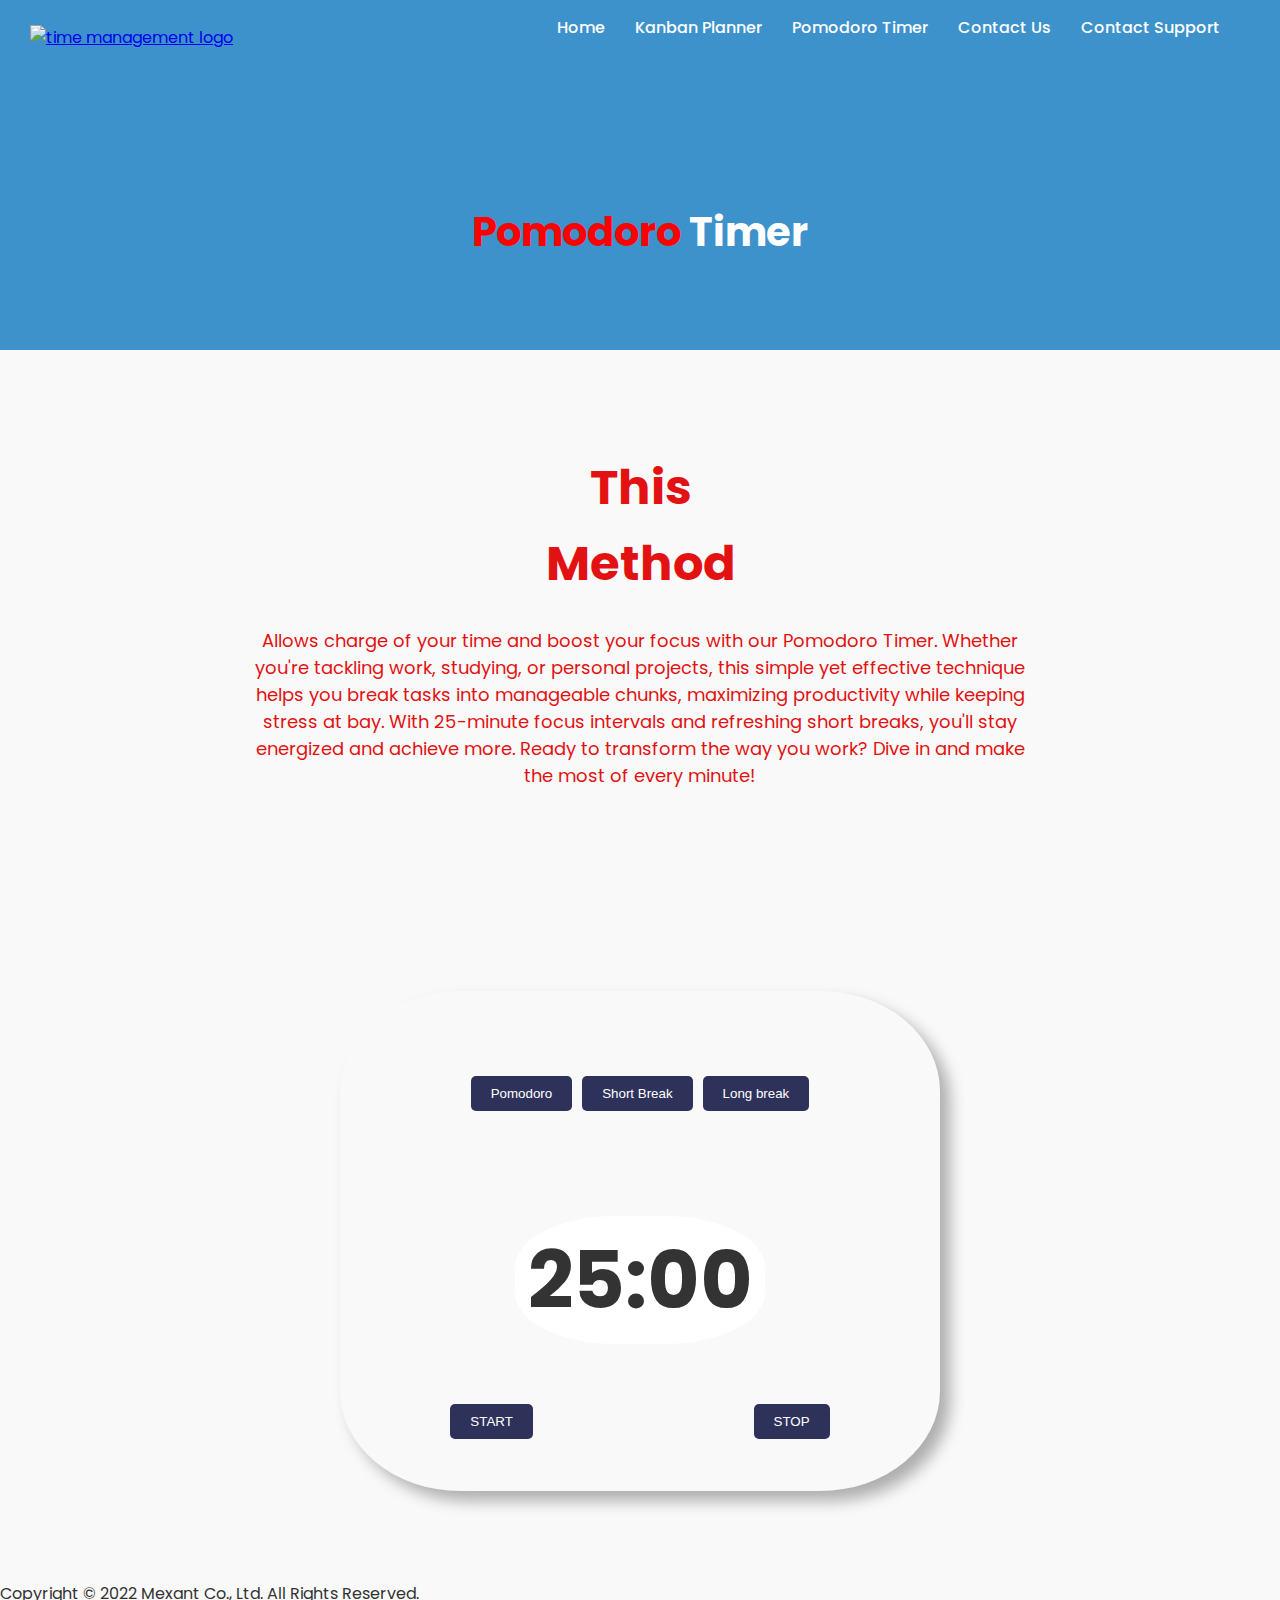
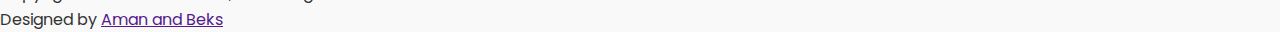
==== commit d4f748bb: "Merge branch 'master' of https://github.com/Amankeldi2311/TimeManagementWebsite" ====
--- a/pomodoro.html
+++ b/pomodoro.html
@@ -17,7 +17,7 @@
 
   <link rel="stylesheet" href="assets/css/ourcss.css">
   <link rel="stylesheet" href="assets/css/fontawesome.css">
-  <link rel="stylesheet" href="assets/css/template.css">
+  <link rel="stylesheet" href="assets/css/templatemo-574-mexant.css">
   <link rel="stylesheet" href="assets/css/owl.css">
   <link rel="stylesheet" href="assets/css/animate.css">
   <link rel="stylesheet" href="https://unpkg.com/swiper@7/swiper-bundle.min.css">
@@ -392,7 +392,6 @@
     .pomodoro{
       background-image: url(https://wallpapers.com/images/hd/1920x1080-aesthetic-glrfk0ntspz3tvxg.jpg);
       padding: 80px 0;
-      margin:0 ;
     }
 
     .timer{
@@ -431,27 +430,28 @@
   color: #e31212;
   padding: 80px 20px;
   text-align: center;
-}
-
-.hero-content {
-  max-width: 800px;
-  margin: 0 auto;
-}
-
-
-
-.hero-title {
-  font-size: 48px;
-  font-weight: bold;
-  margin-bottom: 24px;
-}
-
-.hero-description {
-  font-size: 18px;
-  line-height: 1.5;
-  margin-bottom: 32px;
-}
-
+  }
+
+  .hero-content {
+    max-width: 800px;
+    margin: 0 auto;
+  }
+
+
+
+  .hero-title {
+    font-size: 48px;
+    font-weight: bold;
+    margin-bottom: 24px;
+  }
+
+  .hero-description {
+    font-size: 18px;
+    line-height: 1.5;
+    margin-bottom: 32px;
+  }
+
+    /* Other sections as previously defined... */
   </style>
 </head>
 
@@ -474,7 +474,8 @@
               <li><a href="index.html">Home</a></li>
               <li><a href="kanban.html">Kanban Planner</a></li>
               <li><a href="pomodoro.html" class="active">Pomodoro Timer</a></li>
-              <li><a href="quiz.html">Quiz</a></li>
+              <li><a href="contact-us.html">Contact Us</a></li>
+              <li><a href="contact-us.html">Contact Support</a></li>
             </ul>
             <a class='menu-trigger'>
               <span>Menu</span>
@@ -544,11 +545,15 @@
     </div>
   </section>
 
+  <section class="partners" style="margin-top: 0;">
+
+  </section>
+
   <footer>
     <div class="container">
       <div class="row">
         <div class="col-lg-12">
-          <p>Copyright © 2024 Co., Ltd. All Rights Reserved.
+          <p>Copyright © 2022 Mexant Co., Ltd. All Rights Reserved.
 
             <br>Designed by <a title="CSS Templates" rel="sponsored" href=""
               target="_blank">Aman and Beks</a>
